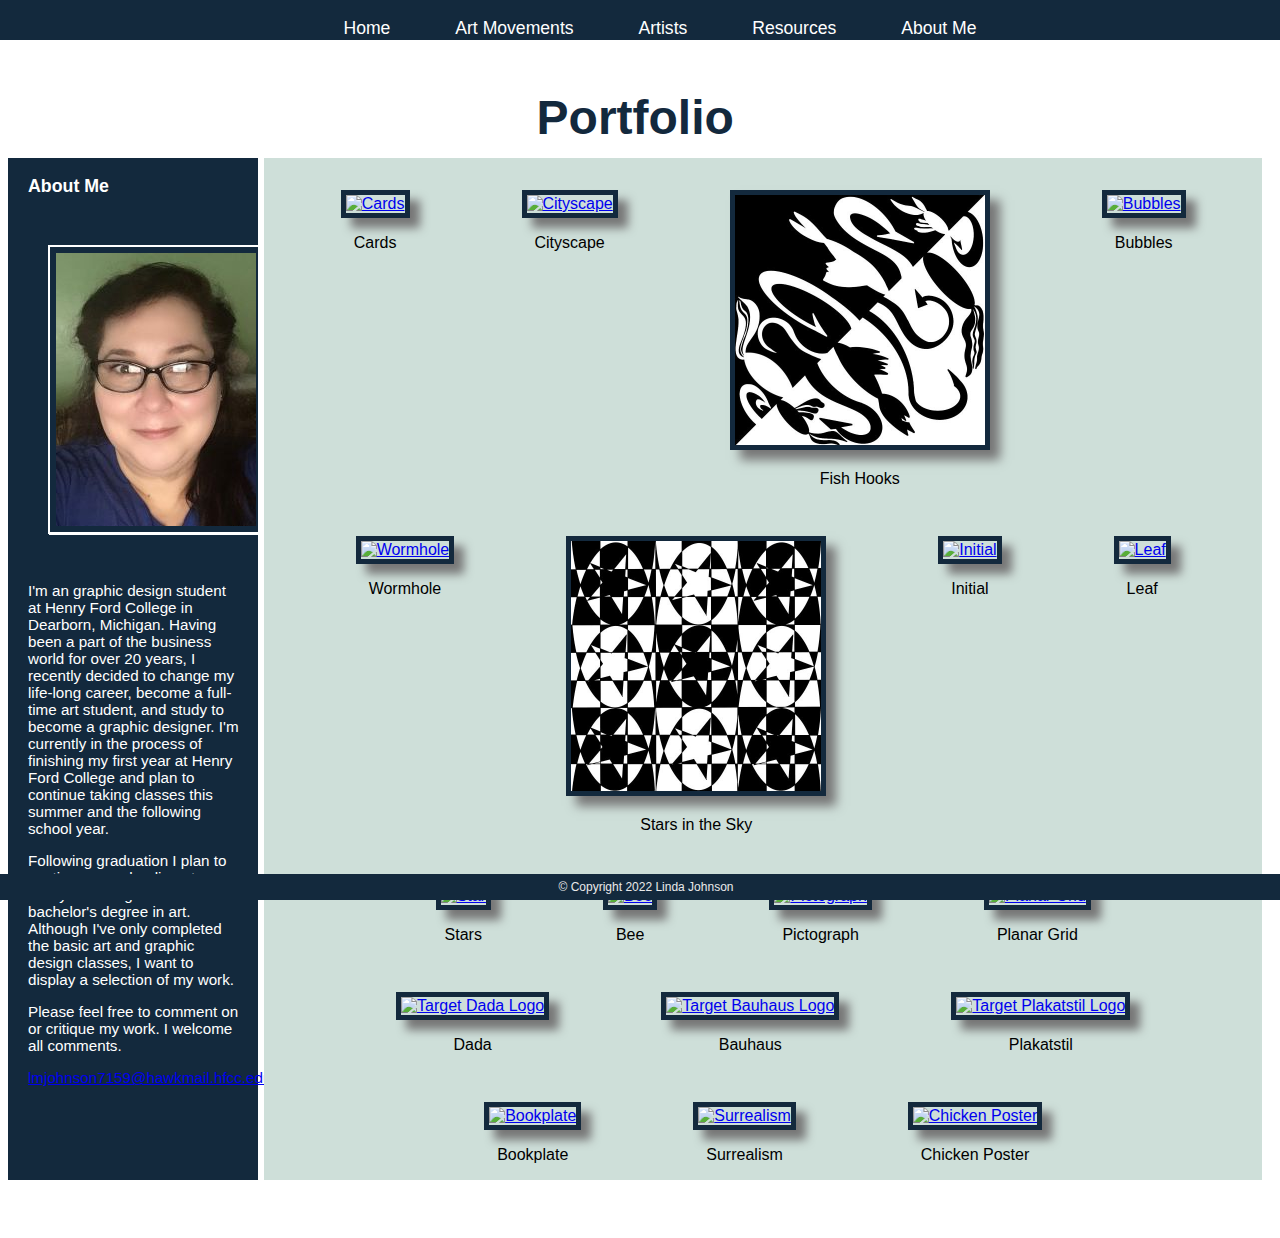
==== AboutMe.html @ ddb8c4cd "Add files via upload" ====
<!DOCTYPE html>
<html lang="en">
<head>
<title>About Me</title>
<meta charset="utf-8">
<meta name="viewport" content="width=device-width, initial-scale=1.0">
<link rel="stylesheet" href="overall.css">
</head>


<body>
<div id="wrapper">
<!--NAVIGATION-->

<nav>
	<ul>
		<li><a href="index.html">Home</a></li>
		<li><span>Art Movements</span>
			<ul>
				<li><a href="artscrafts.html">Arts and Crafts</a></li>
				<li><a href="artdeco.html">Art Deco</a></li>
				<li><a href="artnouveau.html">Art Nouveau</a></li>
				<li><a href="bauhaus.html">Bauhaus</a></li>
				<li><a href="contemporary.html">Contemporary</a></li>
				<li><a href="dada.html">Dada</a></li>
				<li><a href="popart.html">Pop Art</a></li>
				<li><a href="surrealism.html">Surrealism</a></li>
			</ul>	
			</li>
		<li><span>Artists</span>
			<ul>
				<li><a href="popart.html">Evelyne Axell</a></li>
				<li><a href="Bauhaus.html">Friedl Dicker-Brandeis</a></li>
				<li><a href="Dada.html">Hannah Hoch</a></li>
				<li><a href="ArtDeco.html">Tamara de Lempicka</a></li>
				<li><a href="Contemporary.html">Emily May Smith</a></li>
				<li><a href="Surrealism.html">Dorthea Tanning</a></li>
				<li><a href="ArtsCrafts.html">Phoebe Anna Traquair</a></li>
				<li><a href="ArtNouveau.html">Gerda Wegener</a></li>
			</ul>	
		</li>
		<li><a href="resources.html">Resources</a></li>
		<li><a href="aboutme.html">About Me</a></li>
	</ul>
</nav>

<header>
	<h1>Portfolio</h1>
</header>

<aside>

<h3 class="Apar">About Me</h3>
<a href="Linda-Johnson.jpg"><img id="linda" src="Linda-Johnson-thumb.jpg" width="200" height="273" alt="Linda Johnson"></a>
<p class="Apar">
I'm an graphic design student at Henry Ford College in Dearborn, Michigan. Having been a part of the
business world for over 20 years, I recently decided to change my life-long career, become a full-time
art student, and study to become a graphic designer. I'm currently in the process of finishing my 
first year at Henry Ford College and plan to continue taking classes this summer and the following 
school year.  
</p>
<p class="Apar">
Following graduation I plan to continue my schooling at a four-year college and earn a bachelor's degree
in art. Although I've only completed the basic art and graphic design classes, I want to display a 
selection of my work.
</p>
<p class="Apar">
Please feel free to comment on or critique my work. I welcome all comments. 
</p>
<p class="Apar">
<a href="mailto:lmjohnson7159@hawkmail.hfcc.edu">lmjohnson7159@hawkmail.hfcc.edu</a>
</p>
</aside>

<main>


<div id="gallery">
	<figure>
	<a href="BW1.jpg"><img src="Bw1-THUMB.jpg" height="250" width="250" alt="Cards"></a>
	<figcaption>Cards</figcaption>
	</figure>
	<figure>
	<a href="BW2.JPG"><img src="BW2-THUMB.JPG" height="250" width="250" alt="Cityscape"></a>
	<figcaption>Cityscape</figcaption>
	</figure>
	<figure>
	<a href="BW3.jpg"><img src="BW3-THUMB.jpg" height="250" width="250" alt="Fish Hooks"></a>
	<figcaption>Fish Hooks</figcaption>
	</figure>
	
	<figure>
	<a href="BW3.jpg"><img src="Bw3-THUMB.jpg" height="250" width="250" alt="Bubbles"></a>
	<figcaption>Bubbles</figcaption>
	</figure>
	<figure>
	<a href="BW4.JPG"><img src="BW4-THUMB.JPG" height="250" width="250" alt="Wormhole"></a>
	<figcaption>Wormhole</figcaption>
	</figure>
	<figure>
	<a href="BW5.jpg"><img src="BW6-THUMB.jpg" height="250" width="250" alt="Stars in the Sky"></a>
	<figcaption>Stars in the Sky</figcaption>
	</figure>
	
	<figure>
	<a href="L.jpg"><img src="L-THUMB.jpg" height="250" width="250" alt="Initial"></a>
	<figcaption>Initial</figcaption>
	</figure>
	<figure>
	<a href="leaf.JPG"><img src="leaf-THUMB.JPG" height="250" width="250" alt="Leaf"></a>
	<figcaption>Leaf</figcaption>
	</figure>
	<figure>
	<a href="star.jpg"><img src="star-THUMB.jpg" height="250" width="250" alt="Star"></a>
	<figcaption>Stars</figcaption>
	</figure>
	
	<figure>
	<a href="Bee.jpg"><img src="Bee-THUMB.jpg" height="250" width="250" alt="Bee"></a>
	<figcaption>Bee</figcaption>
	</figure>
	<figure>
	<a href="Pictograph.JPG"><img src="Pictograph-THUMB.JPG" height="250" width="250" alt="Pictograph"></a>
	<figcaption>Pictograph</figcaption>
	</figure>
	<figure>
	<a href="Planar_grid.jpg"><img src="Planar_grid-THUMB.jpg" height="250" width="250" alt="Planar Grid"></a>
	<figcaption>Planar Grid</figcaption>
	</figure>
	
	<figure>
	<a href="target1.png"><img src="target1-THUMB.png" height="334" width="250" alt="Target Dada Logo"></a>
	<figcaption>Dada</figcaption>
	</figure>
	<figure>
	<a href="target2.png"><img src="target2-THUMB.png" height="334" width="250" alt="Target Bauhaus Logo"></a>
	<figcaption>Bauhaus</figcaption>
	</figure>
	<figure>
	<a href="target3.png"><img src="target3-THUMB.png" height="334" width="250" alt="Target Plakatstil Logo"></a>
	<figcaption>Plakatstil</figcaption>
	</figure>
	
	<figure>
	<a href="bookplate.png"><img src="bookplate-THUMB.png" height="375" width="250" alt="Bookplate"></a>
	<figcaption>Bookplate</figcaption>
	</figure>
	<figure>
	<a href="surrealism.jpg"><img src="surrealism-THUMB.jpg" height="197" width="250" alt="Surrealism"></a>
	<figcaption>Surrealism</figcaption>
	</figure>
	<figure>
	<a href="chicken-poster.png"><img src="chicken-poster-THUMB.png" height="386" width="250" alt="Chicken Poster"></a>
	<figcaption>Chicken Poster</figcaption>
	</figure>
	
</div>




</main>
	
<!--FOOTER-->
<footer>
	&copy; Copyright 2022 Linda Johnson<br>
</footer>

</div>
</body>
</html>
---- overall.css ----
/* BODY STYLES */

body {font-family: arial, sans-serif}

/*MISC*/
		
h1 {text-align: center; color: #13293D;font-size: 3em}
h2 {text-align: center;color: #13293D}

.Apar {padding: 0 8px 0 10px}
.Abullet {text-indent: 20px}

span {color: #ffffff}

/*
header {display: flex;min-height: 10vh; max-height: 10vh; justify-content: center; align-items: center;	
		background-color: #006494;}

*/


#wrapper {display: grid; grid-template-columns: 20vw 78vw; grid-template-rows: 50px 100px auto 50px; 
			grid-template-areas: "nav nav" "header header" "aside main" "footer footer";}
header {grid-area: header}
nav {grid-area: nav}
aside {grid-area: aside}
main {grid-area: main}
footer {grid-area: footer}

aside {display: block; float: left; width: 18vw; background-color: #13293D; margin: 0; color: white; padding: 0 10px; font-size: .95em}

#firstartist {display: block; background-color: #E8F1F2; margin: 0 0 30px 0; padding: 20px;}
#div2 {display: block; width: 40vw; margin: 10px 0 10px 10px; padding: 10px}

#hh {float: right; margin: 0 0 5px 30px; border: 1px solid #000000;box-shadow: 6px 6px #006494}
.clearright {clear: right; }


#gallery {display: flex; flex-wrap: wrap; flex-direction: row; justify-content: center; background-color: #CEDFD9;
		}

#linda {padding: 6px; border: 2px solid #ffffff;box-shadow: 1px 1px #ffffff; margin: 30px}

img {margin: 1em; box-shadow: 10px 10px 10px #777; border: 5px solid #13293D}
figcaption {text-align: center}

th, td {border: 1px solid #000;}
table {border: 2px solid #000; margin:auto; width: 35vw;}
table, th, td {background-color: #ffffff; font-family: arial, sans-serif;}
caption {color: #EB4511; font-weight: bold; font-size: 1.25em; margin-bottom: 10px}

#ResDiv1 {width: 100vw; height: 50px; margin: 35px 0; padding: 20px}
#ResDiv2 {width: 60vw; background-color: #E8F1F2; margin-right: auto; margin-left: auto; padding: 20px; border: 1px solid #13293D }
#ResDiv3 {width: 60vw; background-color: #CEDFD9; margin: 20px auto 50px auto; padding: 5px 20px 40px 20px; border: 1px solid #13293D}
form {width: 500px; margin-left: auto; margin-right: auto}



/* NAVIGATION */


nav {  position: fixed;
	   background-color: #13293D; 
	   font-size: 110%;
	   text-align: center; 
	   width: 100%;
	   top: 0; left: 0; right: 0;
	   height: 40px;
	  
	       
} 
nav ul { list-style-type: none; 
}

nav li {
      display: inline-block; padding: 0 30px 0 30px; 
	 
}
nav a { text-decoration: none; 
       display: block;
}
nav a:link { color: #ffffff; }
nav a:visited { color: #CEDFD9; }
nav a:hover {  color: #006494;}

nav ul ul { position: absolute;
            background-color: #EB4511;
            text-align: left;
            display: none; font-weight: bold;
			padding: 0;}
			
nav ul ul li {border: 1px solid #13293D;
         display: block; font-size: 75%;
         width: 10em; 
         padding: 2px 10px 2px 10px; 
		 }
		 
nav li:hover ul { display: block; }


	  
	  
	  
/*FOOTER STYLES*/

footer { background-color: #13293D;
         width: 100%;
         font-size: 75%;
         text-align: center;	
         color: #EAEAEA;
         position: fixed;
         bottom: 0;	left: 0;
		 padding: .5em;
		 }
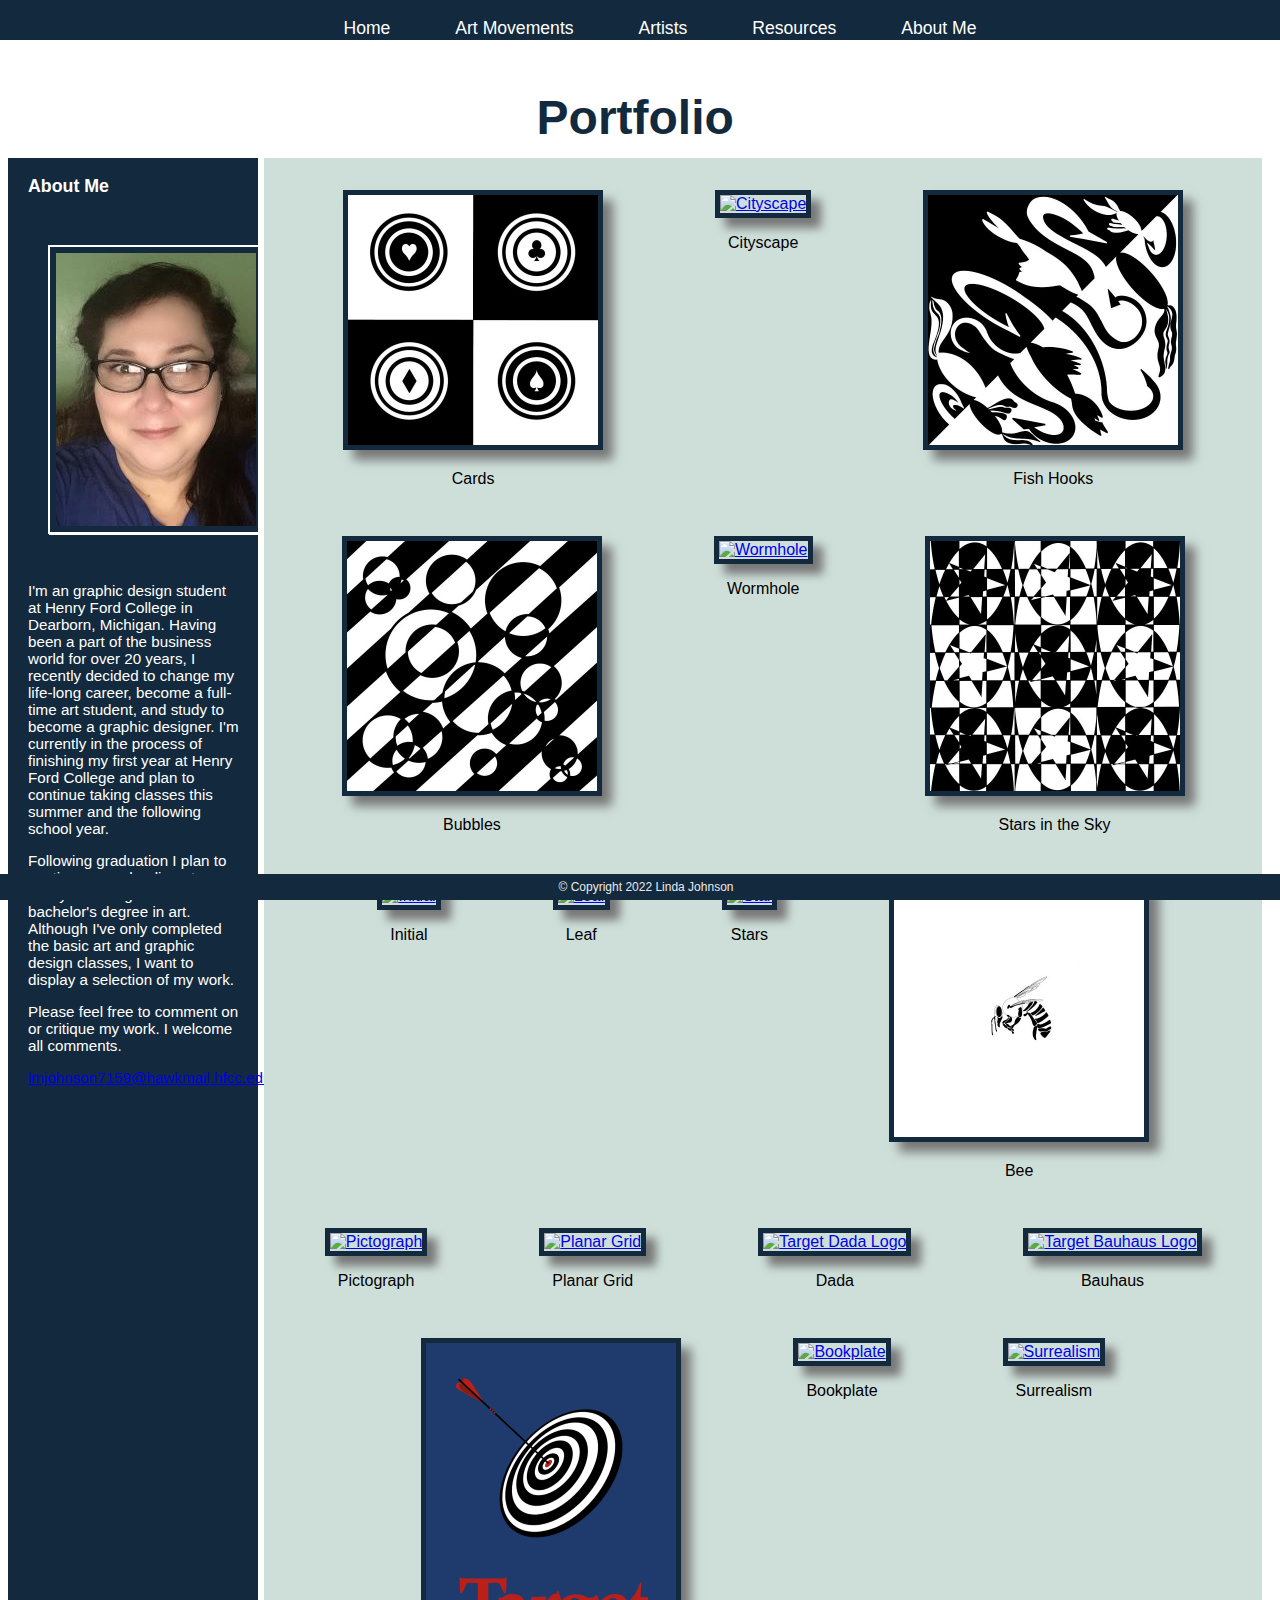
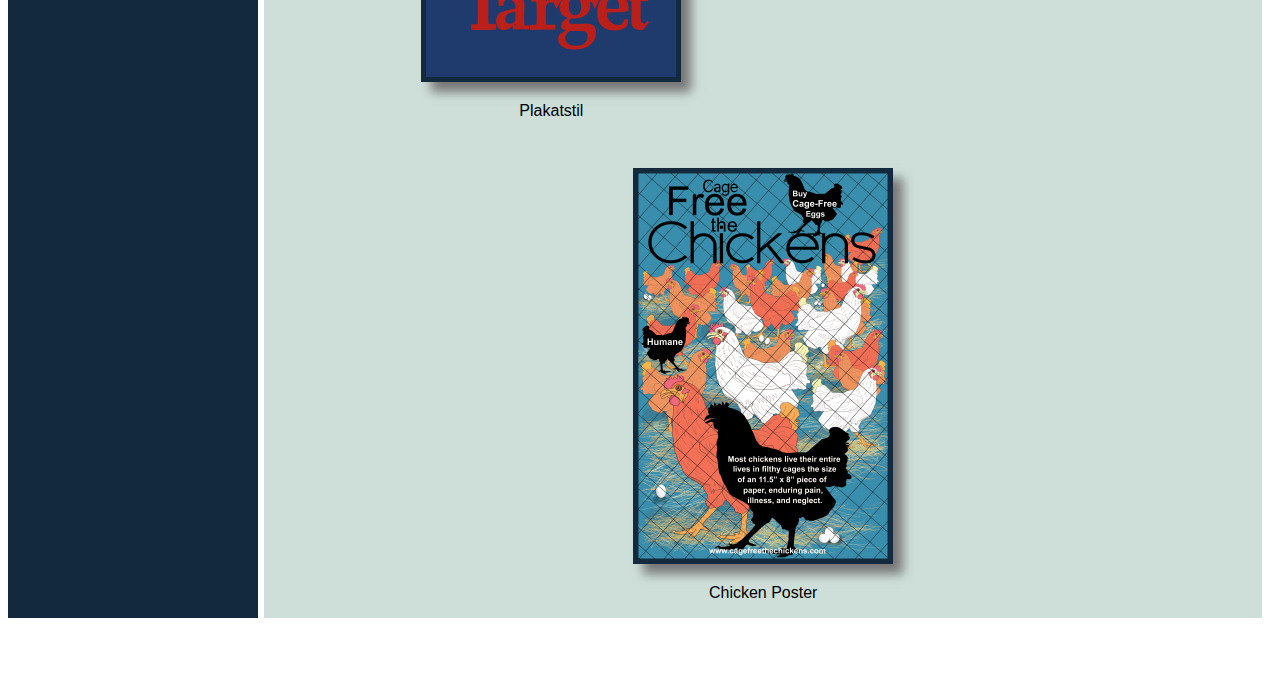
==== commit a9a151bb: "Add files via upload" ====
--- a/AboutMe.html
+++ b/AboutMe.html
@@ -17,21 +17,21 @@
 		<li><a href="index.html">Home</a></li>
 		<li><span>Art Movements</span>
 			<ul>
-				<li><a href="artscrafts.html">Arts and Crafts</a></li>
-				<li><a href="artdeco.html">Art Deco</a></li>
-				<li><a href="artnouveau.html">Art Nouveau</a></li>
+				<li><a href="ArtsCrafts.html">Arts and Crafts</a></li>
+				<li><a href="ArtDeco.html">Art Deco</a></li>
+				<li><a href="ArtNouveau.html">Art Nouveau</a></li>
 				<li><a href="bauhaus.html">Bauhaus</a></li>
-				<li><a href="contemporary.html">Contemporary</a></li>
+				<li><a href="Contemporary.html">Contemporary</a></li>
 				<li><a href="dada.html">Dada</a></li>
-				<li><a href="popart.html">Pop Art</a></li>
-				<li><a href="surrealism.html">Surrealism</a></li>
+				<li><a href="PopArt.html">Pop Art</a></li>
+				<li><a href="Surrealism.html">Surrealism</a></li>
 			</ul>	
 			</li>
 		<li><span>Artists</span>
 			<ul>
-				<li><a href="popart.html">Evelyne Axell</a></li>
-				<li><a href="Bauhaus.html">Friedl Dicker-Brandeis</a></li>
-				<li><a href="Dada.html">Hannah Hoch</a></li>
+				<li><a href="PopArt.html">Evelyne Axell</a></li>
+				<li><a href="bauhaus.html">Friedl Dicker-Brandeis</a></li>
+				<li><a href="dada.html">Hannah Hoch</a></li>
 				<li><a href="ArtDeco.html">Tamara de Lempicka</a></li>
 				<li><a href="Contemporary.html">Emily May Smith</a></li>
 				<li><a href="Surrealism.html">Dorthea Tanning</a></li>
@@ -40,7 +40,8 @@
 			</ul>	
 		</li>
 		<li><a href="resources.html">Resources</a></li>
-		<li><a href="aboutme.html">About Me</a></li>
+		<li><a href="AboutMe.html">About Me</a></li>
+		
 	</ul>
 </nav>
 
@@ -77,7 +78,7 @@
 
 <div id="gallery">
 	<figure>
-	<a href="BW1.jpg"><img src="Bw1-THUMB.jpg" height="250" width="250" alt="Cards"></a>
+	<a href="BW1.jpg"><img src="BW1-THUMB.jpg" height="250" width="250" alt="Cards"></a>
 	<figcaption>Cards</figcaption>
 	</figure>
 	<figure>
@@ -90,67 +91,67 @@
 	</figure>
 	
 	<figure>
-	<a href="BW3.jpg"><img src="Bw3-THUMB.jpg" height="250" width="250" alt="Bubbles"></a>
+	<a href="BW4.jpg"><img src="BW4-THUMB.jpg" height="250" width="250" alt="Bubbles"></a>
 	<figcaption>Bubbles</figcaption>
 	</figure>
 	<figure>
-	<a href="BW4.JPG"><img src="BW4-THUMB.JPG" height="250" width="250" alt="Wormhole"></a>
+	<a href="BW5.JPG"><img src="BW5-THUMB.JPG" height="250" width="250" alt="Wormhole"></a>
 	<figcaption>Wormhole</figcaption>
 	</figure>
 	<figure>
-	<a href="BW5.jpg"><img src="BW6-THUMB.jpg" height="250" width="250" alt="Stars in the Sky"></a>
+	<a href="BW6.jpg"><img src="BW6-THUMB.jpg" height="250" width="250" alt="Stars in the Sky"></a>
 	<figcaption>Stars in the Sky</figcaption>
 	</figure>
 	
 	<figure>
-	<a href="L.jpg"><img src="L-THUMB.jpg" height="250" width="250" alt="Initial"></a>
+	<a href="L.jpg"><img src="L-thumb.jpg" height="250" width="250" alt="Initial"></a>
 	<figcaption>Initial</figcaption>
 	</figure>
 	<figure>
-	<a href="leaf.JPG"><img src="leaf-THUMB.JPG" height="250" width="250" alt="Leaf"></a>
+	<a href="LEAF.JPG"><img src="LEAF-THUMB.JPG" height="250" width="250" alt="Leaf"></a>
 	<figcaption>Leaf</figcaption>
 	</figure>
 	<figure>
-	<a href="star.jpg"><img src="star-THUMB.jpg" height="250" width="250" alt="Star"></a>
+	<a href="STAR.jpg"><img src="STAR-THUMB.jpg" height="250" width="250" alt="Star"></a>
 	<figcaption>Stars</figcaption>
 	</figure>
 	
 	<figure>
-	<a href="Bee.jpg"><img src="Bee-THUMB.jpg" height="250" width="250" alt="Bee"></a>
+	<a href="Bee.jpg"><img src="Bee-thumb.jpg" height="250" width="250" alt="Bee"></a>
 	<figcaption>Bee</figcaption>
 	</figure>
 	<figure>
-	<a href="Pictograph.JPG"><img src="Pictograph-THUMB.JPG" height="250" width="250" alt="Pictograph"></a>
+	<a href="PICTOGRAPH.JPG"><img src="PICTOGRAPH-thumb.JPG" height="250" width="250" alt="Pictograph"></a>
 	<figcaption>Pictograph</figcaption>
 	</figure>
 	<figure>
-	<a href="Planar_grid.jpg"><img src="Planar_grid-THUMB.jpg" height="250" width="250" alt="Planar Grid"></a>
+	<a href="Planar_Grid.jpg"><img src="Planar_Grid-thumb.jpg" height="250" width="250" alt="Planar Grid"></a>
 	<figcaption>Planar Grid</figcaption>
 	</figure>
 	
 	<figure>
-	<a href="target1.png"><img src="target1-THUMB.png" height="334" width="250" alt="Target Dada Logo"></a>
+	<a href="TARGET1.png"><img src="TARGET1-thumb.png" height="334" width="250" alt="Target Dada Logo"></a>
 	<figcaption>Dada</figcaption>
 	</figure>
 	<figure>
-	<a href="target2.png"><img src="target2-THUMB.png" height="334" width="250" alt="Target Bauhaus Logo"></a>
+	<a href="TARGET2.png"><img src="TARGET2-thumb.png" height="334" width="250" alt="Target Bauhaus Logo"></a>
 	<figcaption>Bauhaus</figcaption>
 	</figure>
 	<figure>
-	<a href="target3.png"><img src="target3-THUMB.png" height="334" width="250" alt="Target Plakatstil Logo"></a>
+	<a href="TARGET3.png"><img src="TARGET3-thumb.png" height="334" width="250" alt="Target Plakatstil Logo"></a>
 	<figcaption>Plakatstil</figcaption>
 	</figure>
 	
 	<figure>
-	<a href="bookplate.png"><img src="bookplate-THUMB.png" height="375" width="250" alt="Bookplate"></a>
+	<a href="BOOKPLATE.png"><img src="BOOKPLATE-THUMB.png" height="375" width="250" alt="Bookplate"></a>
 	<figcaption>Bookplate</figcaption>
 	</figure>
 	<figure>
-	<a href="surrealism.jpg"><img src="surrealism-THUMB.jpg" height="197" width="250" alt="Surrealism"></a>
+	<a href="surrealism.jpg"><img src="SURREalism-thumb.jpg" height="197" width="250" alt="Surrealism"></a>
 	<figcaption>Surrealism</figcaption>
 	</figure>
 	<figure>
-	<a href="chicken-poster.png"><img src="chicken-poster-THUMB.png" height="386" width="250" alt="Chicken Poster"></a>
+	<a href="CHICKEN-POSTER.png"><img src="CHICKEN-POSTER-thumb.png" height="386" width="250" alt="Chicken Poster"></a>
 	<figcaption>Chicken Poster</figcaption>
 	</figure>
 	
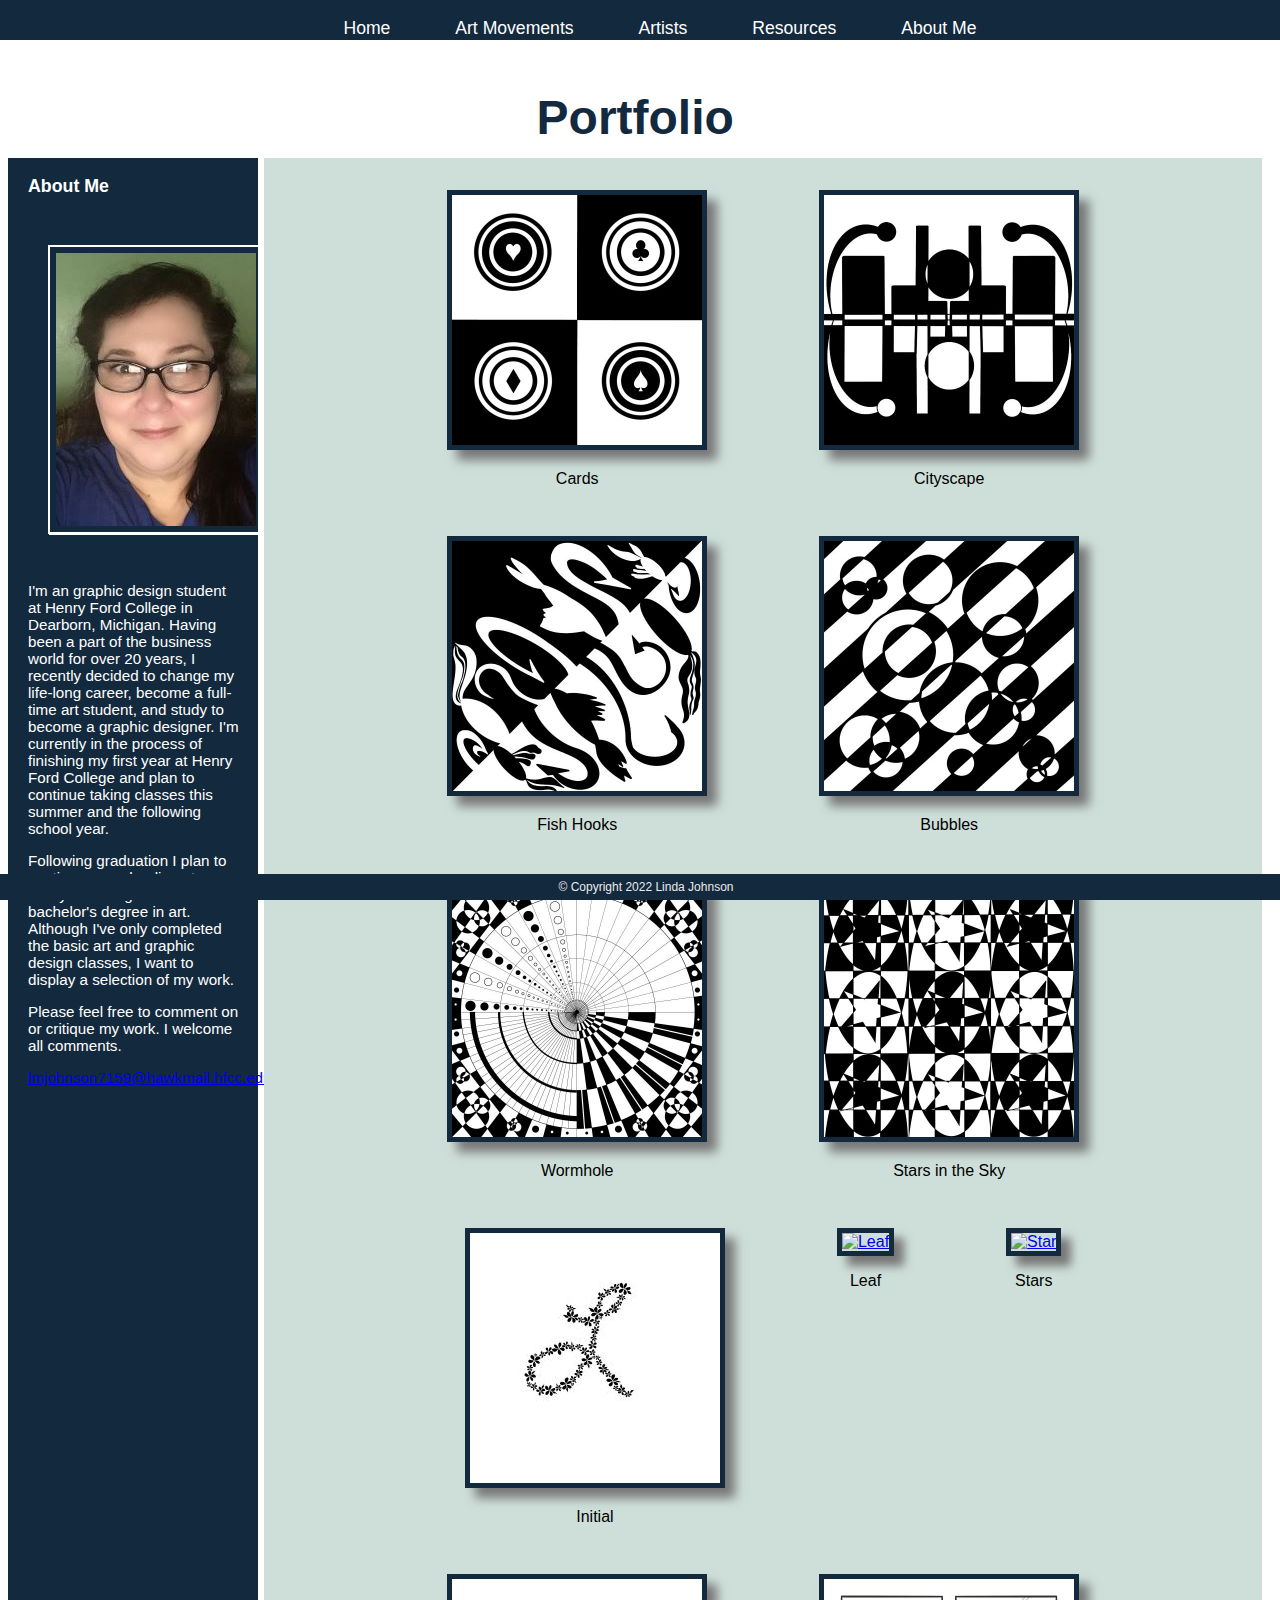
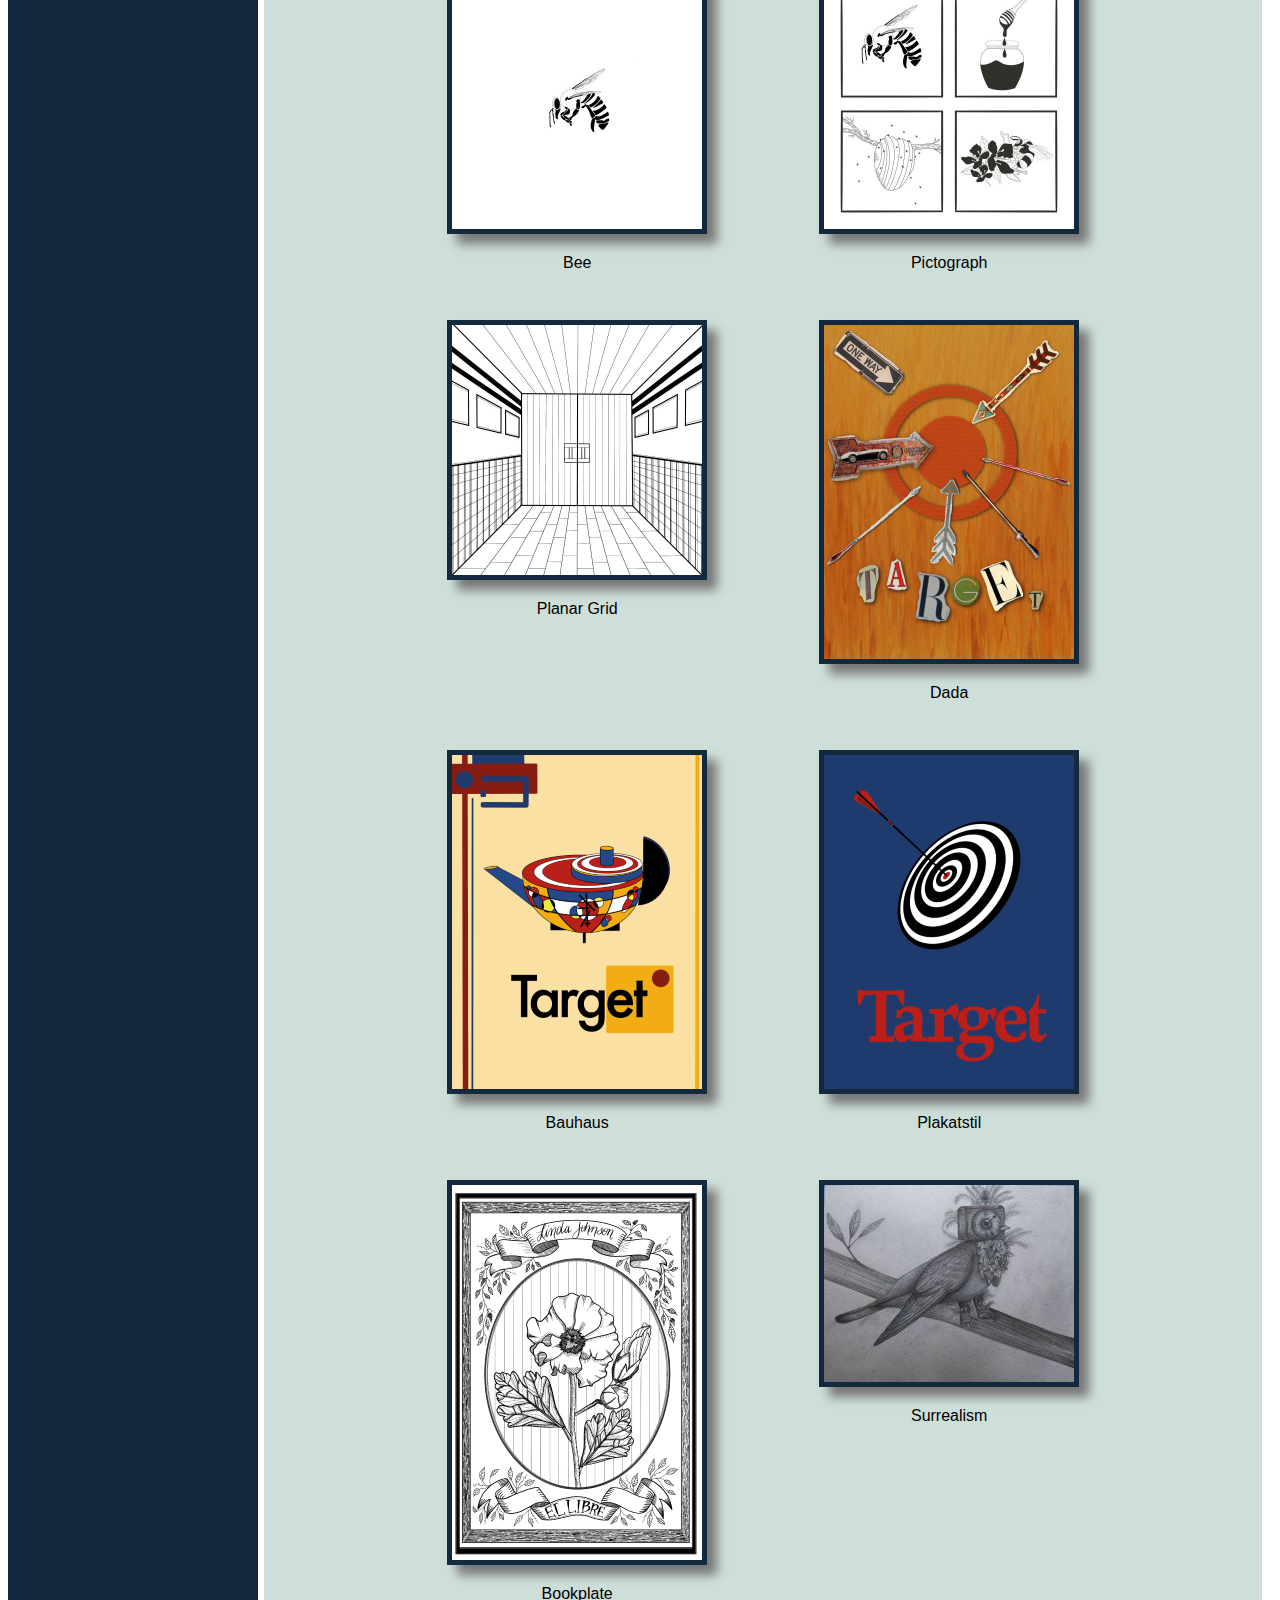
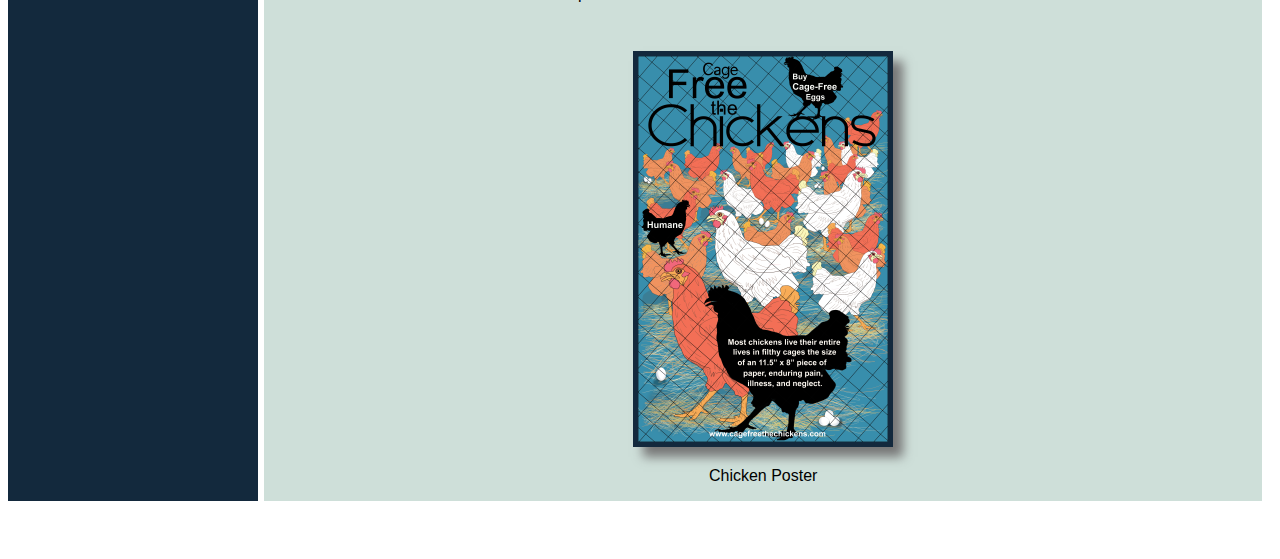
==== commit e79e0fc3: "Add files via upload" ====
--- a/AboutMe.html
+++ b/AboutMe.html
@@ -82,7 +82,7 @@
 	<figcaption>Cards</figcaption>
 	</figure>
 	<figure>
-	<a href="BW2.JPG"><img src="BW2-THUMB.JPG" height="250" width="250" alt="Cityscape"></a>
+	<a href="BW2.jpg"><img src="BW2-THUMB.jpg" height="250" width="250" alt="Cityscape"></a>
 	<figcaption>Cityscape</figcaption>
 	</figure>
 	<figure>
@@ -95,7 +95,7 @@
 	<figcaption>Bubbles</figcaption>
 	</figure>
 	<figure>
-	<a href="BW5.JPG"><img src="BW5-THUMB.JPG" height="250" width="250" alt="Wormhole"></a>
+	<a href="BW5.jpg"><img src="BW5-THUMB.jpg" height="250" width="250" alt="Wormhole"></a>
 	<figcaption>Wormhole</figcaption>
 	</figure>
 	<figure>
@@ -104,11 +104,11 @@
 	</figure>
 	
 	<figure>
-	<a href="L.jpg"><img src="L-thumb.jpg" height="250" width="250" alt="Initial"></a>
+	<a href="L.JPG"><img src="L-thumb.JPG" height="250" width="250" alt="Initial"></a>
 	<figcaption>Initial</figcaption>
 	</figure>
 	<figure>
-	<a href="LEAF.JPG"><img src="LEAF-THUMB.JPG" height="250" width="250" alt="Leaf"></a>
+	<a href="LEAF.jpg"><img src="LEAF-THUMB.jpg" height="250" width="250" alt="Leaf"></a>
 	<figcaption>Leaf</figcaption>
 	</figure>
 	<figure>
@@ -134,7 +134,7 @@
 	<figcaption>Dada</figcaption>
 	</figure>
 	<figure>
-	<a href="TARGET2.png"><img src="TARGET2-thumb.png" height="334" width="250" alt="Target Bauhaus Logo"></a>
+	<a href="TARGET2.PNG"><img src="TARGET2-thumb.PNG" height="334" width="250" alt="Target Bauhaus Logo"></a>
 	<figcaption>Bauhaus</figcaption>
 	</figure>
 	<figure>
@@ -143,7 +143,7 @@
 	</figure>
 	
 	<figure>
-	<a href="BOOKPLATE.png"><img src="BOOKPLATE-THUMB.png" height="375" width="250" alt="Bookplate"></a>
+	<a href="BOOKPLATE.PNG"><img src="BOOKPLATE-THUMB.PNG" height="375" width="250" alt="Bookplate"></a>
 	<figcaption>Bookplate</figcaption>
 	</figure>
 	<figure>
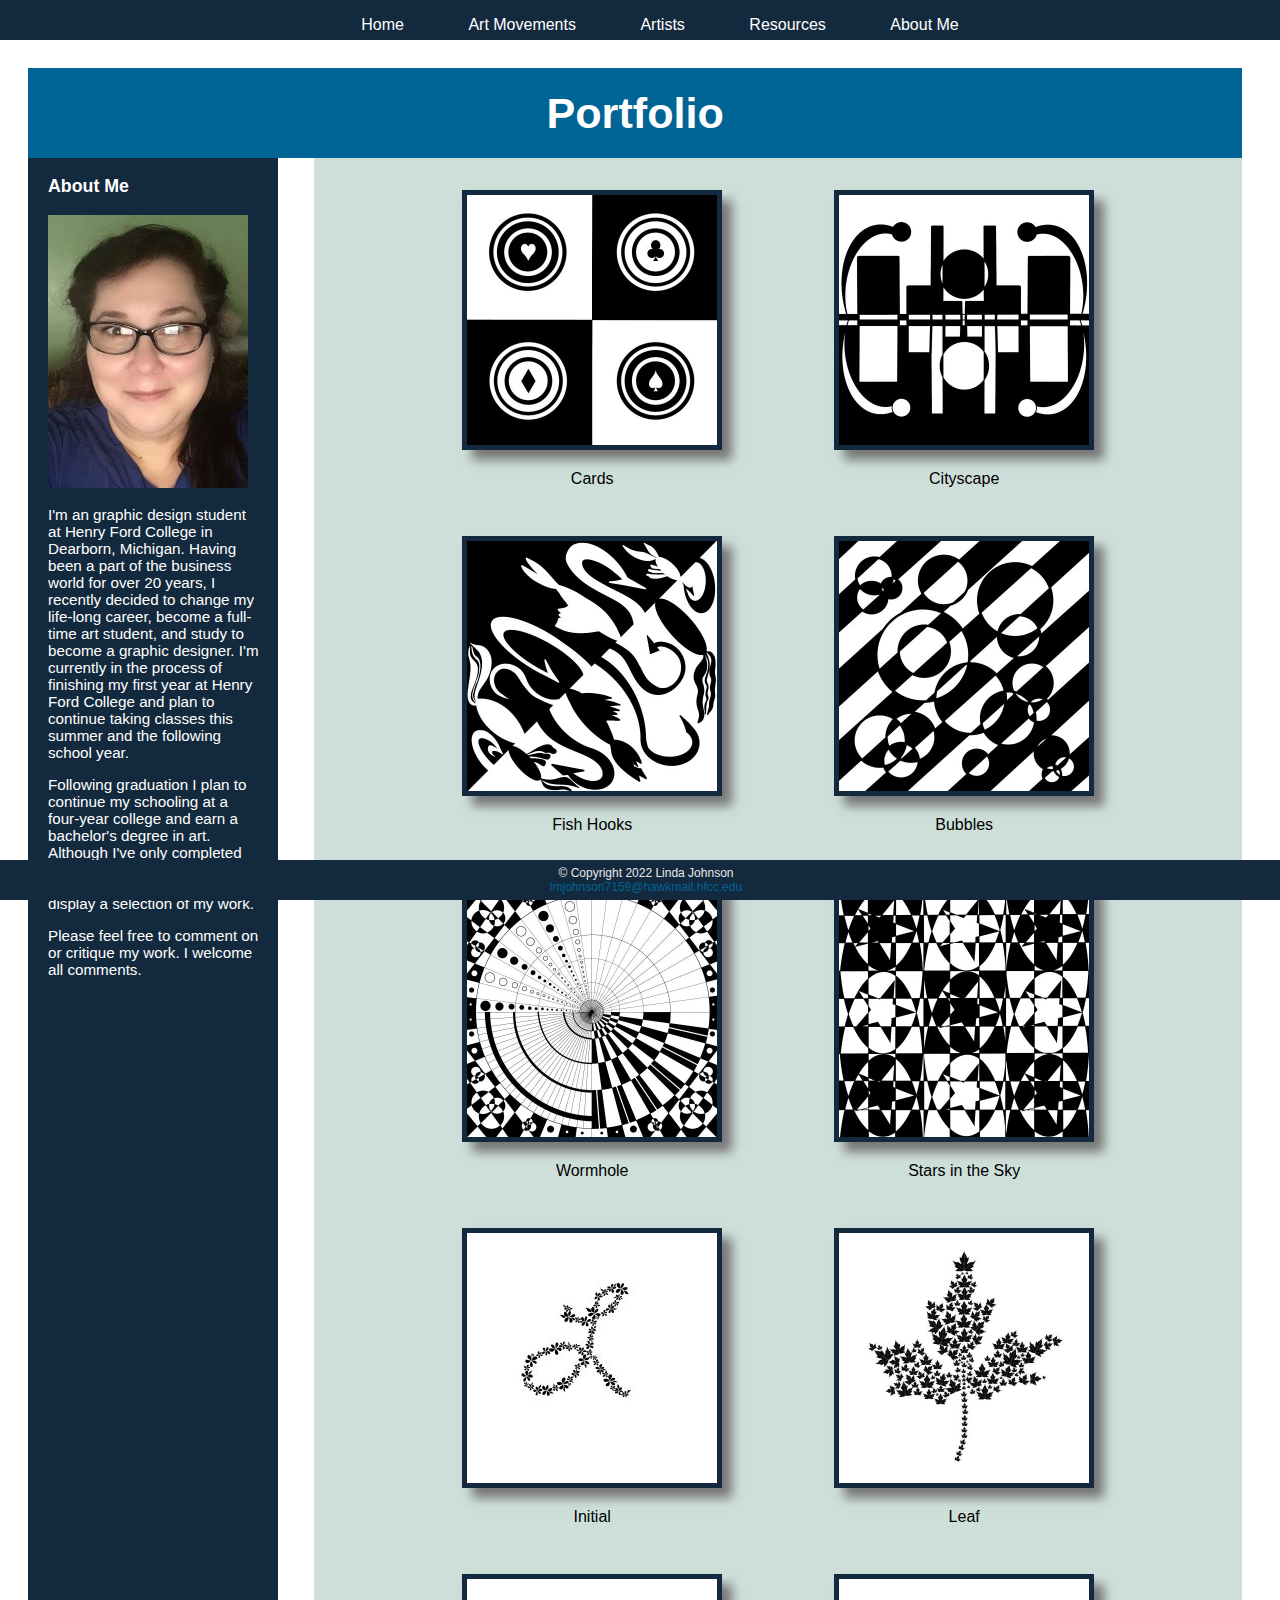
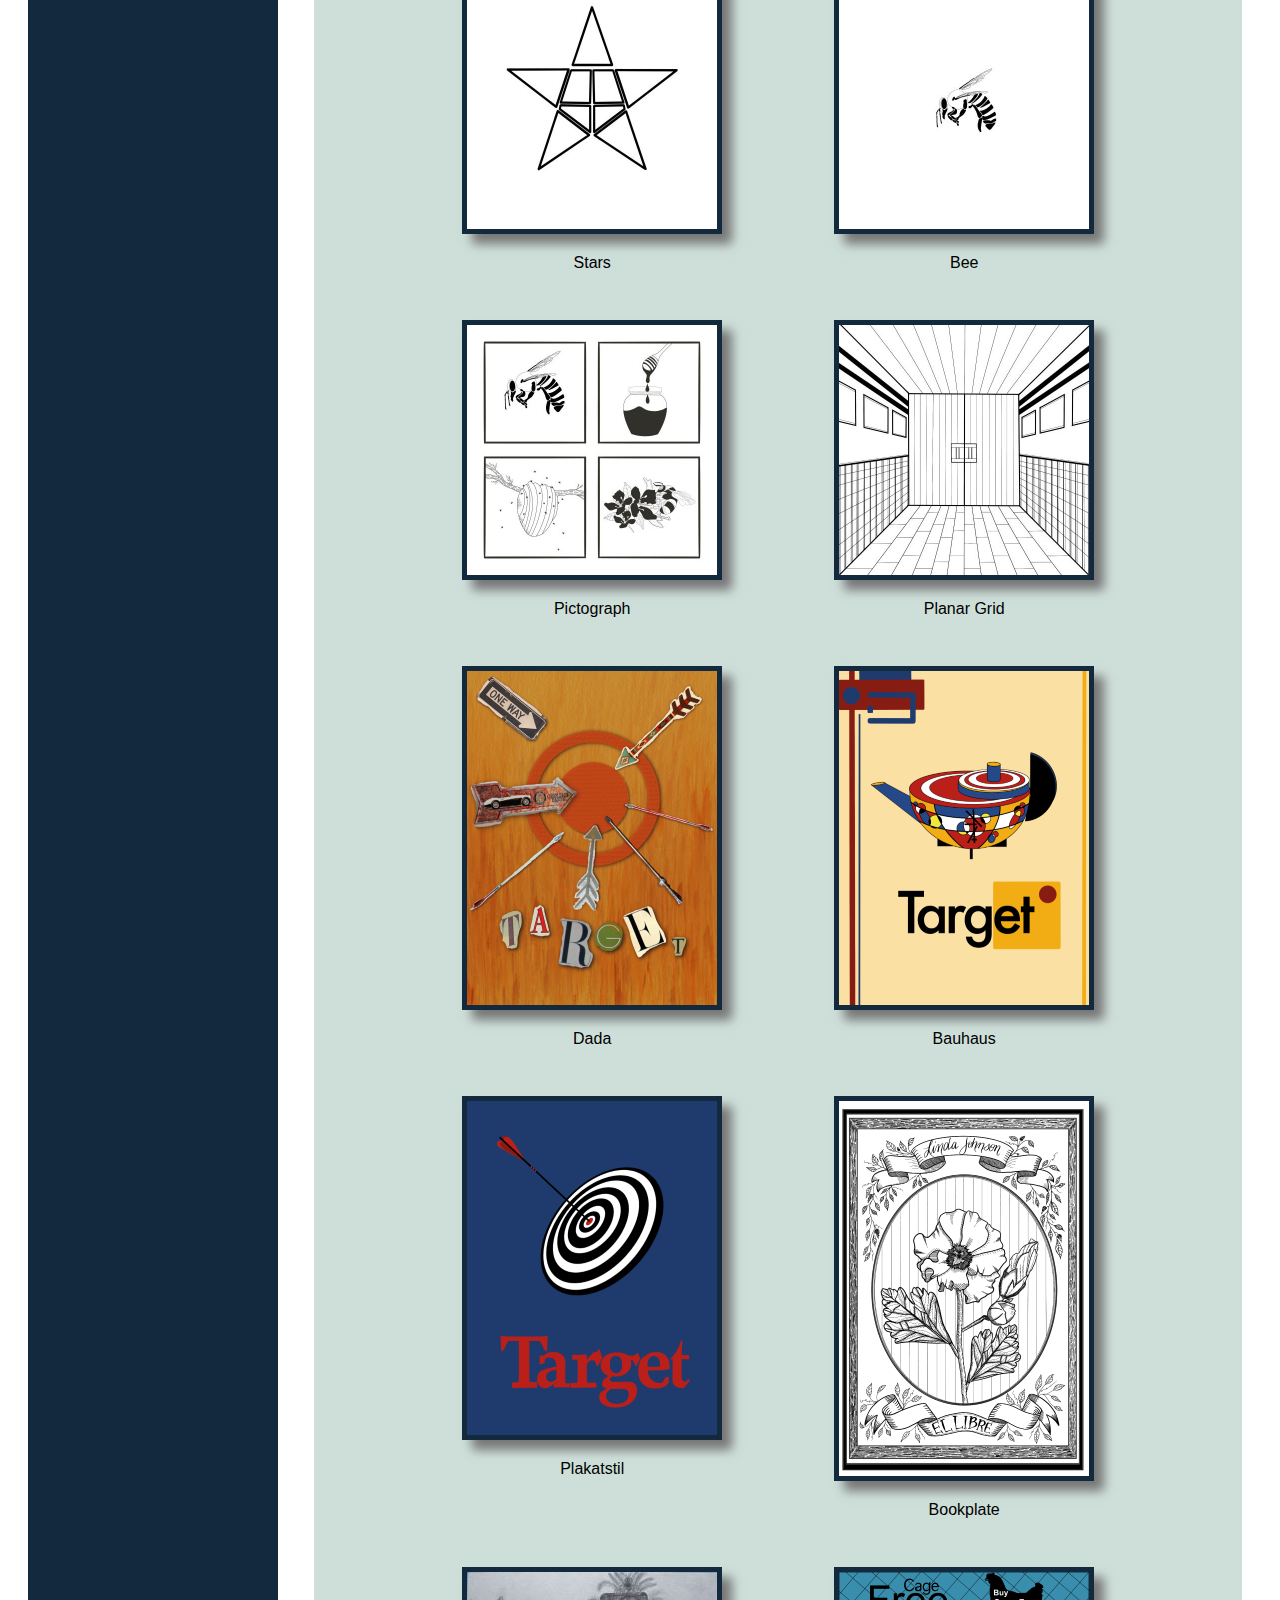
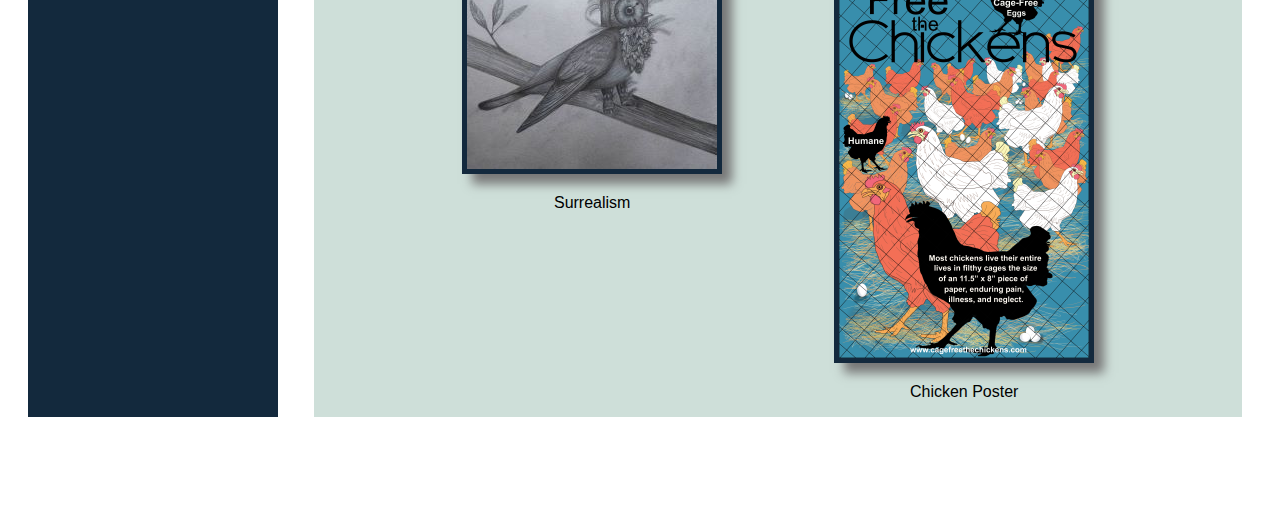
==== commit 3ceabe14: "Add files via upload" ====
--- a/AboutMe.html
+++ b/AboutMe.html
@@ -52,7 +52,7 @@
 <aside>
 
 <h3 class="Apar">About Me</h3>
-<a href="Linda-Johnson.jpg"><img id="linda" src="Linda-Johnson-thumb.jpg" width="200" height="273" alt="Linda Johnson"></a>
+<a href="Linda-Johnson.jpg"><img id="linda" src="Linda-Johnson-thumb.jpg" alt="Linda Johnson"></a>
 <p class="Apar">
 I'm an graphic design student at Henry Ford College in Dearborn, Michigan. Having been a part of the
 business world for over 20 years, I recently decided to change my life-long career, become a full-time
@@ -67,9 +67,6 @@
 </p>
 <p class="Apar">
 Please feel free to comment on or critique my work. I welcome all comments. 
-</p>
-<p class="Apar">
-<a href="mailto:lmjohnson7159@hawkmail.hfcc.edu">lmjohnson7159@hawkmail.hfcc.edu</a>
 </p>
 </aside>
 
@@ -158,13 +155,12 @@
 </div>
 
 
-
-
 </main>
 	
 <!--FOOTER-->
 <footer>
 	&copy; Copyright 2022 Linda Johnson<br>
+	<a style="text-decoration: none; color: #006494" href="mailto:lmjohnson7159@hawkmail.hfcc.edu">lmjohnson7159@hawkmail.hfcc.edu</a>
 </footer>
 
 </div>
--- a/overall.css
+++ b/overall.css
@@ -3,8 +3,7 @@
 body {font-family: arial, sans-serif}
 
 /*MISC*/
-		
-h1 {text-align: center; color: #13293D;font-size: 3em}
+h1 {text-align: center; color: white; font-size: 2.7em; padding: 0; }
 h2 {text-align: center;color: #13293D}
 
 .Apar {padding: 0 8px 0 10px}
@@ -12,11 +11,10 @@
 
 span {color: #ffffff}
 
-/*
+
 header {display: flex;min-height: 10vh; max-height: 10vh; justify-content: center; align-items: center;	
-		background-color: #006494;}
+		background-color: #006494; margin: 10px 20px; }
 
-*/
 
 
 #wrapper {display: grid; grid-template-columns: 20vw 78vw; grid-template-rows: 50px 100px auto 50px; 
@@ -27,32 +25,37 @@
 main {grid-area: main}
 footer {grid-area: footer}
 
-aside {display: block; float: left; width: 18vw; background-color: #13293D; margin: 0; color: white; padding: 0 10px; font-size: .95em}
+aside {display: block; float: left; width: 18vw; background-color: #13293D; margin: 0 0 30px 20px; color: white; padding: 0 10px; font-size: .95em}
 
-#firstartist {display: block; background-color: #E8F1F2; margin: 0 0 30px 0; padding: 20px;}
-#div2 {display: block; width: 40vw; margin: 10px 0 10px 10px; padding: 10px}
+#firstartist {display: block; background-color: #E8F1F2; margin: 0 20px 30px 50px; padding: 20px;}
+#div2 {display: block; width: 36vw; margin:0; padding: 0 1em }
 
 #hh {float: right; margin: 0 0 5px 30px; border: 1px solid #000000;box-shadow: 6px 6px #006494}
 .clearright {clear: right; }
 
 
-#gallery {display: flex; flex-wrap: wrap; flex-direction: row; justify-content: center; background-color: #CEDFD9;
-		}
+#gallery {display: flex; flex-wrap: wrap; flex-direction: row; justify-content: center; background-color: #CEDFD9; margin: 0 20px 30px 50px;}
+		
 
-#linda {padding: 6px; border: 2px solid #ffffff;box-shadow: 1px 1px #ffffff; margin: 30px}
+#linda {padding: 0 0 0 10px; max-width: 100%; height: auto; margin: auto; box-shadow: none; border: none}
 
-img {margin: 1em; box-shadow: 10px 10px 10px #777; border: 5px solid #13293D}
+img {margin: 1em; box-shadow: 10px 10px 10px #777; border: 5px solid #13293D; max-width:100%; height: auto; }
+
 figcaption {text-align: center}
 
 th, td {border: 1px solid #000;}
-table {border: 2px solid #000; margin:auto; width: 35vw;}
-table, th, td {background-color: #ffffff; font-family: arial, sans-serif;}
+table {border: 2px solid #000; margin: 0 auto; width: 35vw; padding: 0}
+table, th, td {background-color: #ffffff; font-family: arial, sans-serif;padding: 3px}
 caption {color: #EB4511; font-weight: bold; font-size: 1.25em; margin-bottom: 10px}
 
-#ResDiv1 {width: 100vw; height: 50px; margin: 35px 0; padding: 20px}
-#ResDiv2 {width: 60vw; background-color: #E8F1F2; margin-right: auto; margin-left: auto; padding: 20px; border: 1px solid #13293D }
-#ResDiv3 {width: 60vw; background-color: #CEDFD9; margin: 20px auto 50px auto; padding: 5px 20px 40px 20px; border: 1px solid #13293D}
-form {width: 500px; margin-left: auto; margin-right: auto}
+
+
+/*HOLD #ResDiv1 {width: 17vw; margin: 60px auto; height: 50px; padding: 35px 10px 0 10px}
+#ResDiv1 {width: 98vw; height: 50px; margin: 35px 20px 35px 20px; padding: 20px}*/
+#ResDiv1 {padding:7vh 0 1.5vh 0 }
+#ResDiv2 {overflow-x: auto; width: 60vw; background-color: #E8F1F2; margin: auto; padding: 4em; border: 1px solid #13293D }
+#ResDiv3 {width: 60vw; background-color: #CEDFD9; margin: 20px auto 50px auto; padding: 4em; border: 1px solid #13293D}
+form {width: 40vw; margin-left: auto; margin-right: auto}
 
 
 
@@ -61,7 +64,7 @@
 
 nav {  position: fixed;
 	   background-color: #13293D; 
-	   font-size: 110%;
+	   font-size: 1em;
 	   text-align: center; 
 	   width: 100%;
 	   top: 0; left: 0; right: 0;
@@ -113,4 +116,41 @@
 		 padding: .5em;
 		 }	
 	  
+	  
+	  
 
+/*HOLDS
+@media only screen and (max-width: 1460px) {
+
+}
+
+@media only screen and (max-width: 1200px) {
+}
+@media only screen and (max-width: 1100px) {
+	
+@media only screen and (max-width: 650px) {
+  
+nav {font-size: 80%}
+}
+
+}
+*/
+
+
+
+@media only screen and (max-width: 950px) {
+ nav {font-size: 90%}
+
+}
+
+
+@media only screen and (max-width: 750px) {
+  
+nav {font-size: 80%}
+.Apar {padding: 0 8px 0 10px; font-size: 80%}
+.Abullet {text-indent: 0; font-size: 80%}
+
+
+}
+
+
